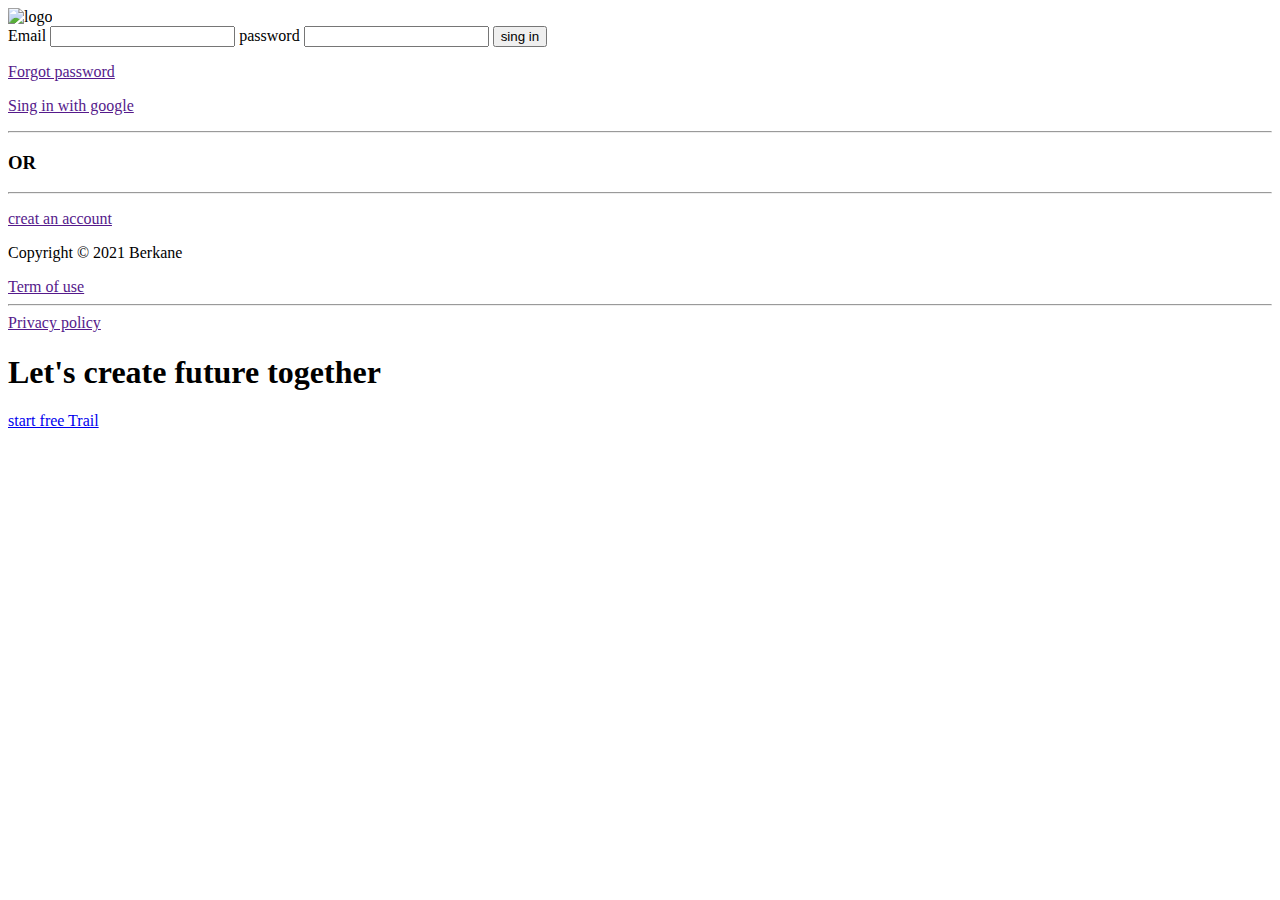
==== index.html @ 8389af88 "Create index.html" ====
<!DOCTYPE html>
<html lang="en">
<head>
    <meta charset="UTF-8">
    <meta name="viewport" content="width=device-width, initial-scale=1.0">
     <link rel="stylesheet" href="style.css"> 
    <title>LoginPage</title>
</head>
<body>
    <main>
        <!-- login -->
        <article class="zoneLogin">
            <div class="logo"> <img src="login-logo.png" alt="logo"></div>
            <div class="loginInput">
                <label for="Email">Email</label>
                <input type="email">
                <label for="password">password</label>
                <input type="password">
                <input type="submit" value="sing in" id="submit">
            </div>
            <div class="rst">
                <p><a href="">Forgot password</a></p>
                <p><a href="">Sing in with google</a></p>
                <div class="khat">
                    <hr>
                    <h3>OR</h3>
                    <hr>
                </div>
                
                <a href="" id="creatAccount">
                    <p>creat an account</p>
                </a>
            </div>
            <div class="cpy">
                <p>Copyright &copy; 2021 Berkane</p>
                <div>
                    <a href="">Term of use</a>
                    <hr>
                    <a href="">Privacy policy</a>
                </div>
            </div>
        </article>
        <!-- free trail  -->
        <article class="zoneFree">
            <h1>Let's create future together</h1>
           <a href="#"><p>start free Trail</p></a>
        </article>
    </main>
</body>
</html>
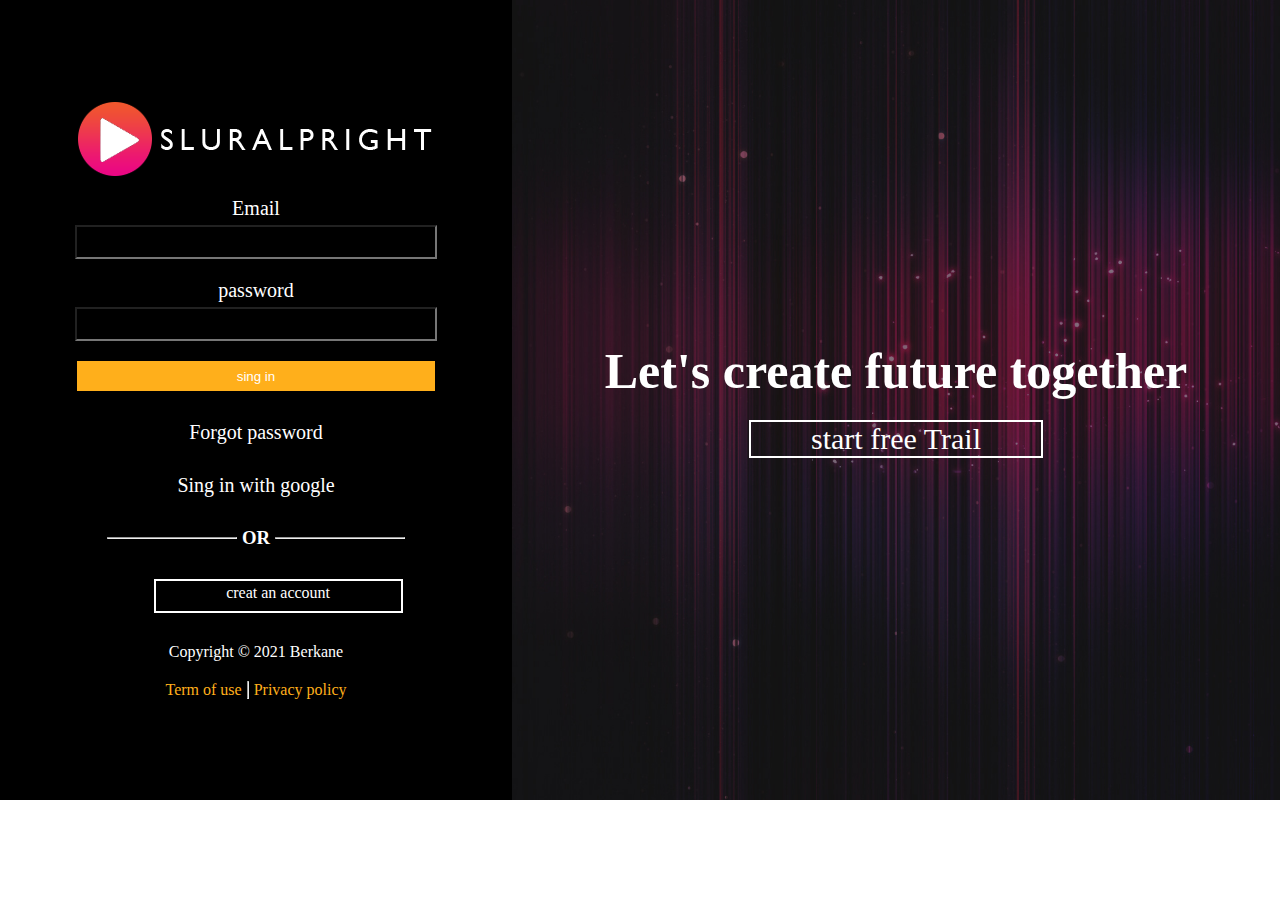
==== commit 03ca6331: "Update index.html" ====
--- a/index.html
+++ b/index.html
@@ -3,14 +3,14 @@
 <head>
     <meta charset="UTF-8">
     <meta name="viewport" content="width=device-width, initial-scale=1.0">
-     <link rel="stylesheet" href="style.css"> 
+     <link rel="stylesheet" href="loginPage/style.css"> 
     <title>LoginPage</title>
 </head>
 <body>
     <main>
         <!-- login -->
         <article class="zoneLogin">
-            <div class="logo"> <img src="login-logo.png" alt="logo"></div>
+            <div class="logo"> <img src="loginPage/login-logo.png" alt="logo"></div>
             <div class="loginInput">
                 <label for="Email">Email</label>
                 <input type="email">
--- a/loginPage/style.css
+++ b/loginPage/style.css
@@ -0,0 +1,148 @@
+* {
+  margin: 0;
+  padding: 0;
+}
+main {
+  display: flex;
+  width: 100%;
+  height: auto;
+}
+main .zoneLogin {
+  width: 40%;
+  height: 800px;
+  background-color: black;
+  display: flex;
+  flex-direction: column;
+  justify-content: center;
+}
+main .zoneLogin .logo {
+  display: flex;
+  justify-content: center;
+}
+main .zoneLogin .loginInput {
+  display: flex;
+  flex-direction: column;
+  align-items: center;
+}
+main .zoneLogin .loginInput label {
+  color: white;
+  font-size: 20px;
+  margin-top: 20px;
+  margin-bottom: 5px;
+}
+main .zoneLogin .loginInput input {
+  width: 70%;
+  margin: auto;
+  height: 30px;
+  background-color: black;
+  color: white;
+  cursor: url('dlaha.png'), auto;
+}
+main .zoneLogin .loginInput #submit {
+  background-color: rgb(255, 175, 27);
+  border: none;
+  margin-top: 20px;
+}
+main .zoneLogin .loginInput #submit:hover {
+  background-color: rgb(255, 198, 91);
+}
+main .zoneLogin .rst {
+  display: flex;
+  flex-direction: column;
+  text-align: center;
+}
+main .zoneLogin .rst p {
+  margin-top: 30px;
+}
+main .zoneLogin .rst p a {
+  text-decoration: none;
+  color: white;
+  font-size: 20px;
+}
+main .zoneLogin .rst .khat {
+  display: flex;
+  align-items: center;
+  align-content: center;
+  justify-content: center;
+  margin-top: 30px;
+}
+main .zoneLogin .rst .khat h3 {
+  color: white;
+}
+main .zoneLogin .rst .khat hr{
+  width: 25%;
+  margin: 5px;
+}
+main .zoneLogin .rst #creatAccount{
+  text-decoration: none;
+  border: 2px solid white;
+  color: white;
+  width: 245px;
+margin-top: 30px;
+height: 30px;
+margin-left: 30%;
+}
+main .zoneLogin .rst #creatAccount:hover{
+  border: 2px solid rgb(255, 196, 85);
+  color: rgb(255, 196, 85);
+}
+main .zoneLogin .rst #creatAccount p{
+  margin-top: 3px;
+}
+main .zoneLogin .cpy{
+  text-align: center;
+margin-top: 30px;
+}
+main .zoneLogin .cpy p{
+  color: white;
+}
+main .zoneLogin .cpy div{
+margin-top: 20px;
+display: flex;
+justify-content: center;
+}
+main .zoneLogin .cpy div a{
+  text-decoration: none;
+  color:rgb(255, 175, 27) ;
+  margin-left: 5px;
+  margin-right: 5px;
+}
+/*free trail style*/
+main .zoneFree {
+  width: 60%;
+  height: 800px;
+  background: url("login-bg.jpg");
+  background-repeat: no-repeat;
+  background-size: cover;
+  align-items: center;
+  display: flex;
+  flex-direction: column;
+  justify-content: center;
+}
+main .zoneFree h1 {
+  color: white;
+  font-size: 50px;
+}
+main .zoneFree a {
+  text-decoration: none;
+}
+main .zoneFree a p {
+  color: white;
+  border: 2px solid white;
+  margin-top: 20px;
+  padding-left: 60px;
+  padding-right: 60px;
+  font-size: 30px;
+}
+main .zoneFree p:hover {
+  border: 2px solid rgb(255, 196, 85);
+  color: rgb(255, 196, 85);
+}
+/*media screen*/
+@media screen and (max-width: 600px){
+  main .zoneFree{
+    display: none;
+  }
+  main .zoneLogin{
+    width: 100%;
+  }